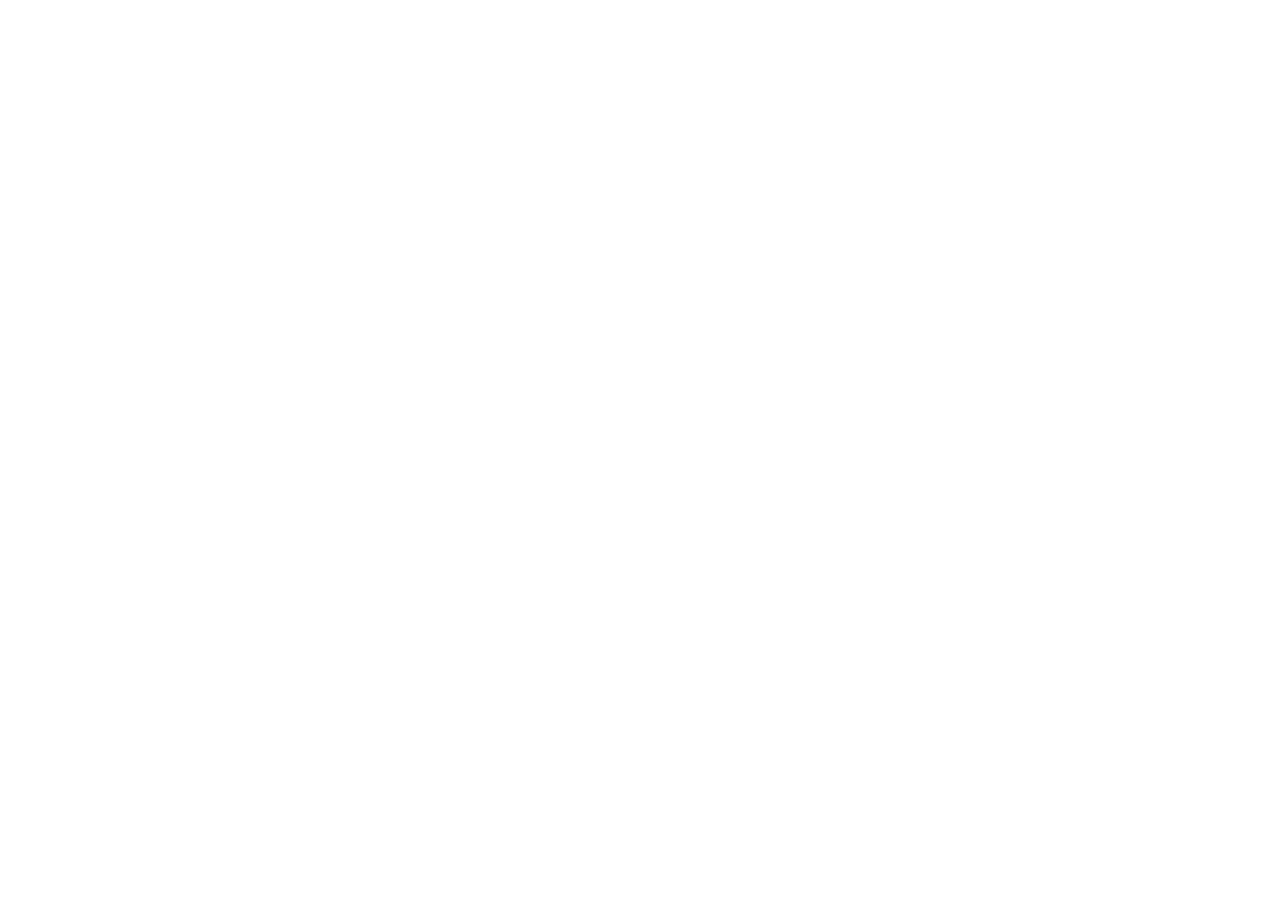
==== index.html @ 17571b15 "update" ====
<!DOCTYPE html>
<html lang="pt-br">
<head>
    <meta charset="UTF-8">
    <meta name="viewport" content="width=device-width, initial-scale=1.0">
    <link rel="shortcut icon" href="Projeto-rede-social/favicon.ico" type="image/x-icon">
    <title>Projeto redes sociais</title>
</head>
<body>
    
</body>
</html>
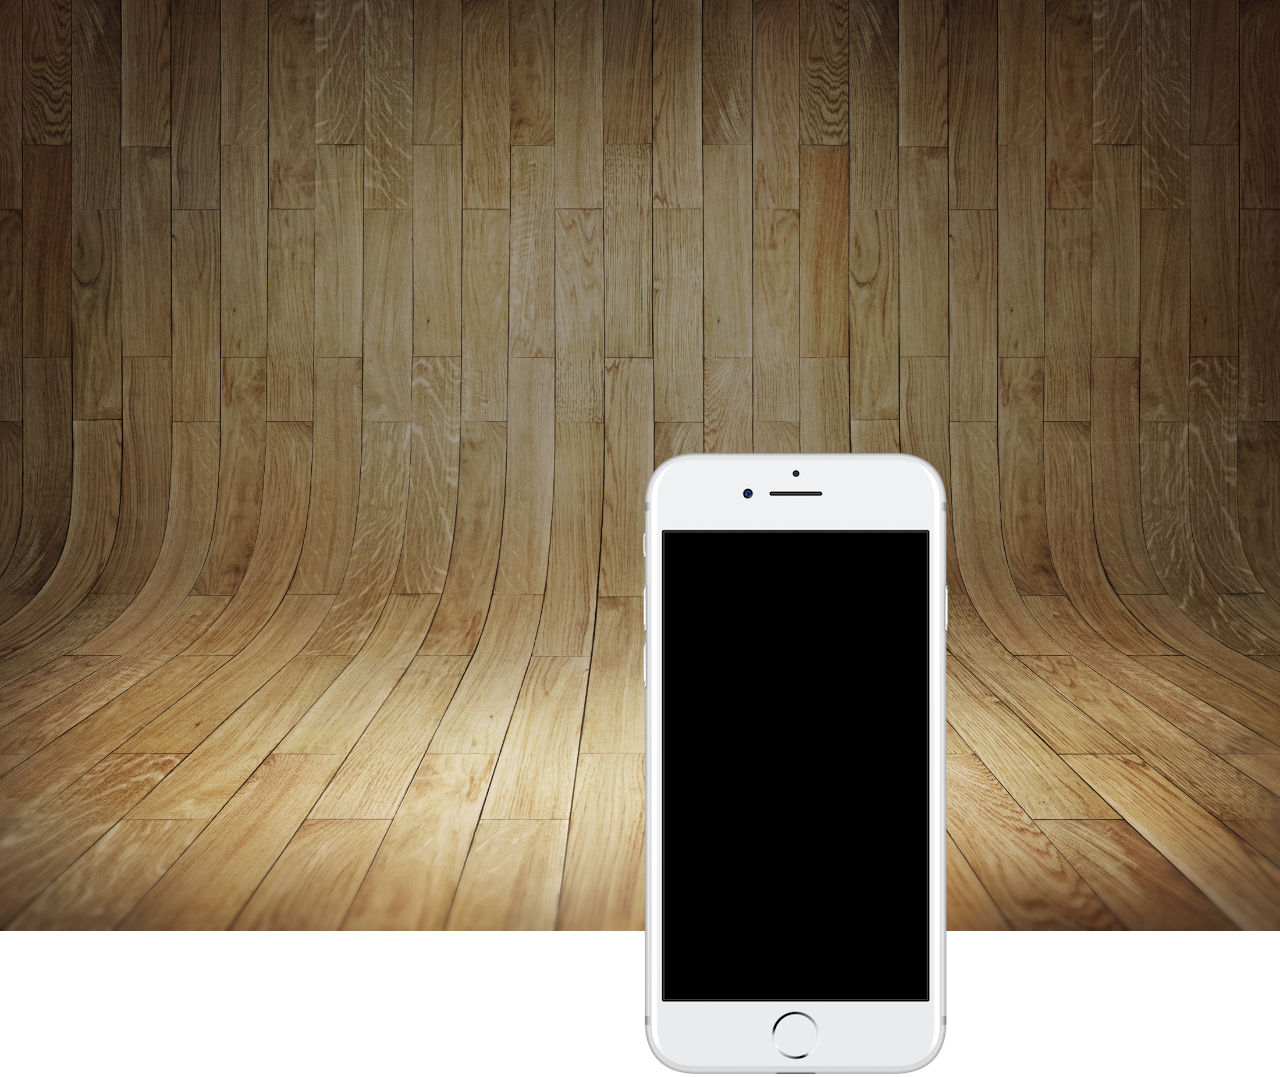
==== commit 79fcc33e: "update" ====
--- a/index.html
+++ b/index.html
@@ -3,10 +3,16 @@
 <head>
     <meta charset="UTF-8">
     <meta name="viewport" content="width=device-width, initial-scale=1.0">
-    <link rel="shortcut icon" href="Projeto-rede-social/favicon.ico" type="image/x-icon">
+    <link rel="shortcut icon" href="favicon.ico" type="image/x-icon">
+    <link rel="stylesheet" href="estilos/style.css">
     <title>Projeto redes sociais</title>
 </head>
 <body>
-    
+    <section id="telefone">
+
+    </section>
+    <section id="rede-sociais">
+
+    </section>
 </body>
 </html>--- a/estilos/style.css
+++ b/estilos/style.css
@@ -0,0 +1,39 @@
+@charset "UTF-8";
+
+*{
+    margin: 0px;
+    padding: 0px;
+    font-family: Arial, Helvetica, sans-serif;
+}
+
+html, body {
+    height: 100vh;
+    width: 100vw;
+    
+}
+
+body {
+    background: url('../imagens/fundo-madeira.jpg') no-repeat top center;
+    background-size: cover;
+    background-attachment: fixed;
+
+}
+
+main {
+    height: 100vh;
+    position: relative;
+    
+
+}
+
+section#telefone {
+    position: absolute;
+    top: 50%;
+    left: 50%;
+    transform: translate (-50%, -50%);
+
+    height: 627px;
+    width: 311px;
+    background-color: blue;
+    background: url('../imagens/frame-iphone.png') no-repeat;
+}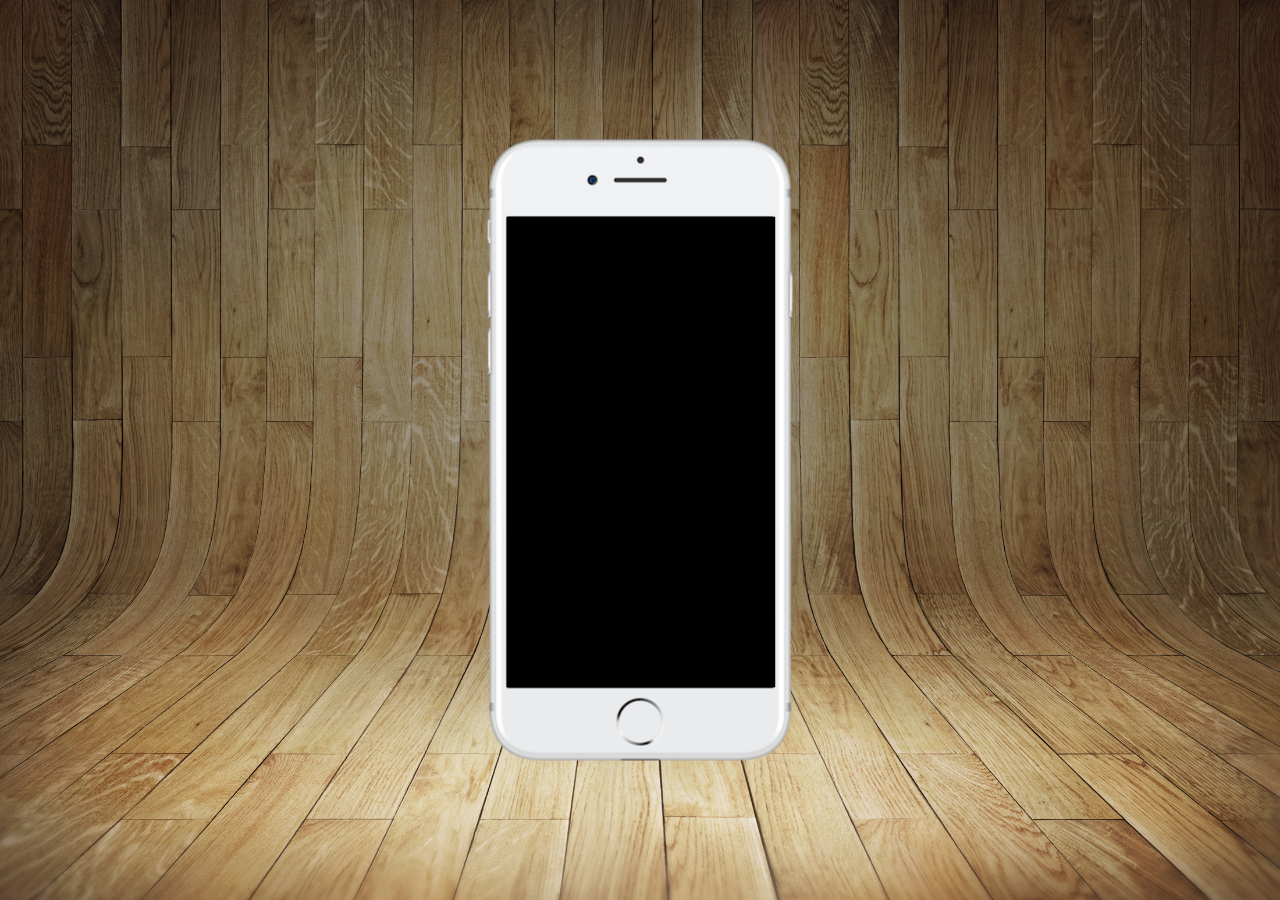
==== commit ac1e1f9d: "update" ====
--- a/index.html
+++ b/index.html
@@ -9,7 +9,7 @@
 </head>
 <body>
     <section id="telefone">
-
+        <iframe src="home.html" name="tela" id="tela" frameborder="0"></iframe>
     </section>
     <section id="rede-sociais">
 
--- a/estilos/style.css
+++ b/estilos/style.css
@@ -9,20 +9,19 @@
 html, body {
     height: 100vh;
     width: 100vw;
-    
+    background-color: black;
 }
 
 body {
     background: url('../imagens/fundo-madeira.jpg') no-repeat top center;
     background-size: cover;
     background-attachment: fixed;
-
 }
 
 main {
     height: 100vh;
     position: relative;
-    
+    background-color: green;
 
 }
 
@@ -30,10 +29,17 @@
     position: absolute;
     top: 50%;
     left: 50%;
-    transform: translate (-50%, -50%);
+    transform: translate(-50%, -50%);
 
     height: 627px;
     width: 311px;
-    background-color: blue;
     background: url('../imagens/frame-iphone.png') no-repeat;
+}
+
+iframe#tela {
+    position: relative;
+    top: 80px;
+    left: 22px;
+    width: 269px;
+    height: 471px;
 }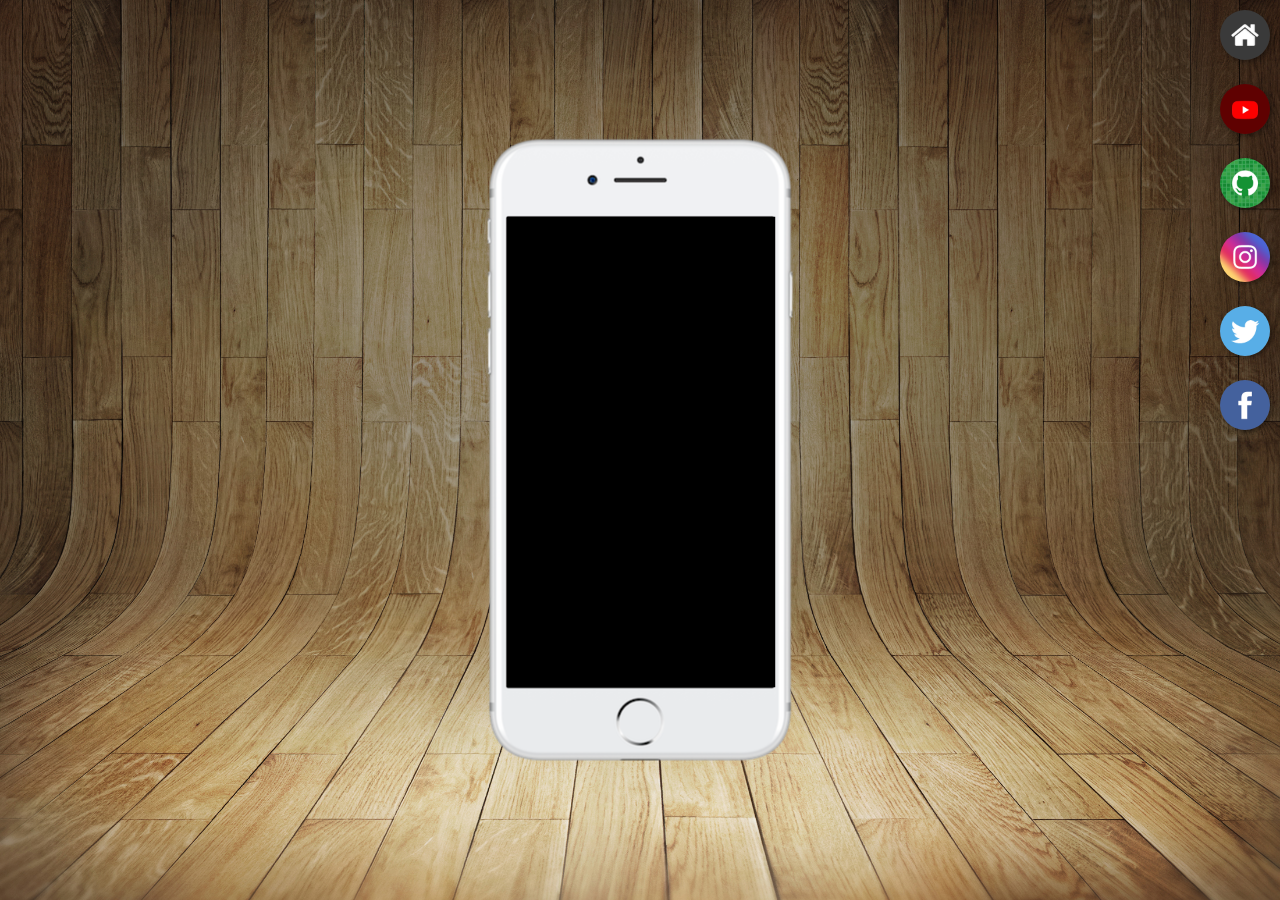
==== commit 181d7fac: "update" ====
--- a/index.html
+++ b/index.html
@@ -12,6 +12,13 @@
         <iframe src="home.html" name="tela" id="tela" frameborder="0"></iframe>
     </section>
     <section id="rede-sociais">
+        <a href="" target="tela"> <img src="imagens/logo-home.jpg" alt="Yome"></a><br>
+        <a href="#" target="tela"><img src="imagens/logo-youtube.jpg" alt="Youtube"></a><br>
+        <a href="#" target="tela"><img src="imagens/logo-github.jpg" alt="Github"></a><br>
+        <a href="#" target="tela"><img src="imagens/logo-instagram.jpg" alt="logo-instagram"></a><br>
+        <a href="#" target="tela"><img src="imagens/logo-twitter.jpg" alt="Twitter"></a><br>
+        <a href="#" target="tela"><img src="imagens/logo-facebook.jpg" alt="Facebook"></a><br>
+        
 
     </section>
 </body>
--- a/estilos/style.css
+++ b/estilos/style.css
@@ -42,4 +42,20 @@
     left: 22px;
     width: 269px;
     height: 471px;
-}+}
+section#rede-sociais {
+    text-align: right;
+}
+ section#rede-sociais img {
+    width: 50px;
+    margin: 10px;
+    border-radius: 50%;
+    box-shadow: 2px 2px 5px rgba(0,0,0,0.400)
+ }
+
+ section#rede-sociais img:hover {
+    border: 2px solid white;
+    transform: translate(-3px, -3px);
+    box-shadow: 5px 5px 10px black;
+    transition: transform .3s, border .1s;
+ }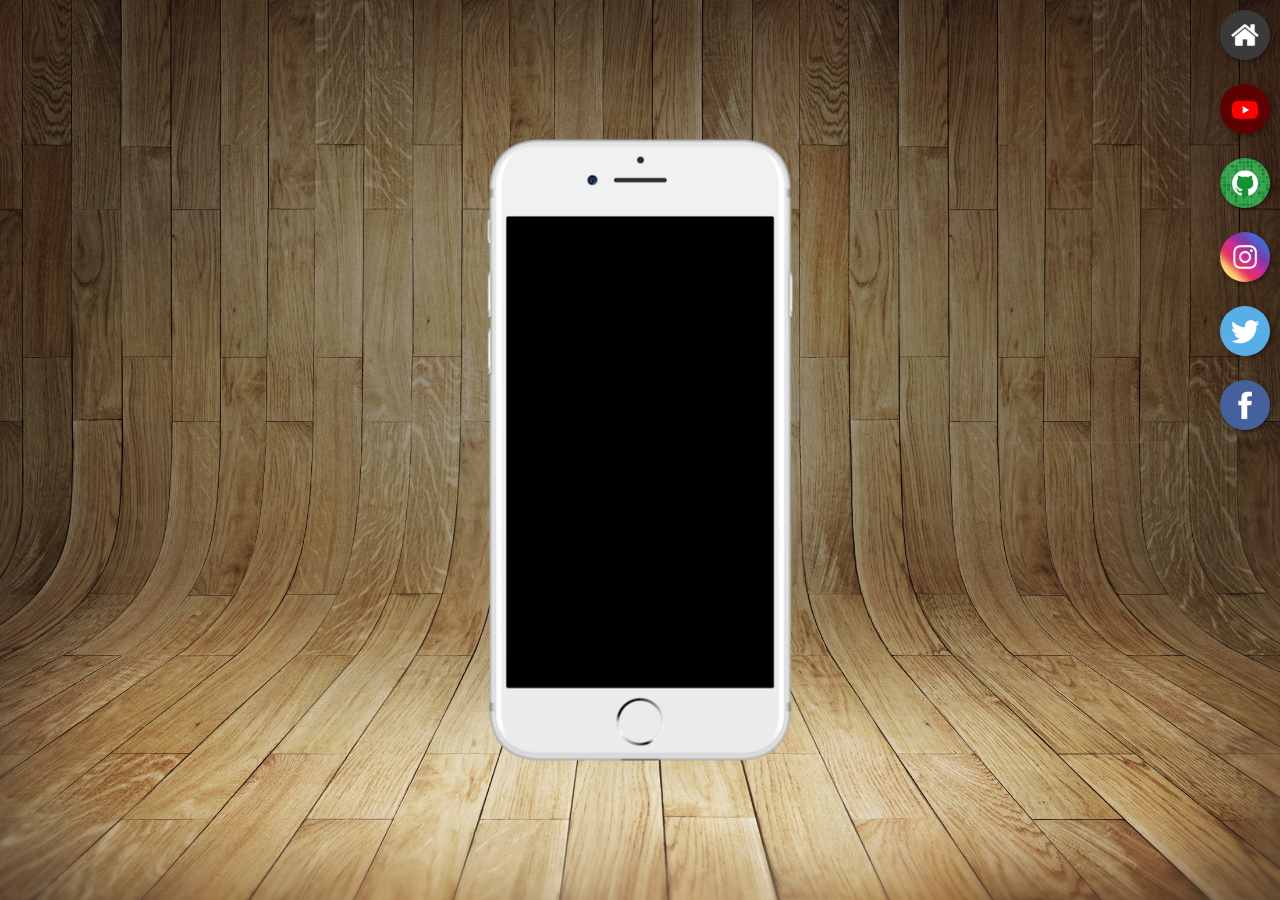
==== commit ea6824a0: "update" ====
--- a/index.html
+++ b/index.html
@@ -12,12 +12,12 @@
         <iframe src="home.html" name="tela" id="tela" frameborder="0"></iframe>
     </section>
     <section id="rede-sociais">
-        <a href="" target="tela"> <img src="imagens/logo-home.jpg" alt="Yome"></a><br>
-        <a href="#" target="tela"><img src="imagens/logo-youtube.jpg" alt="Youtube"></a><br>
-        <a href="#" target="tela"><img src="imagens/logo-github.jpg" alt="Github"></a><br>
-        <a href="#" target="tela"><img src="imagens/logo-instagram.jpg" alt="logo-instagram"></a><br>
-        <a href="#" target="tela"><img src="imagens/logo-twitter.jpg" alt="Twitter"></a><br>
-        <a href="#" target="tela"><img src="imagens/logo-facebook.jpg" alt="Facebook"></a><br>
+        <a href="home.html" target="tela"> <img src="imagens/logo-home.jpg" alt="Home"></a><br>
+        <a href="youtube.html" target="tela"><img src="imagens/logo-youtube.jpg" alt="Youtube"></a><br>
+        <a href="github.html" target="tela"><img src="imagens/logo-github.jpg" alt="Github"></a><br>
+        <a href="instagram.html" target="tela"><img src="imagens/logo-instagram.jpg" alt="Instagram"></a><br>
+        <a href="Twitter.html" target="tela"><img src="imagens/logo-twitter.jpg" alt="Twitter"></a><br>
+        <a href="Facebook.html" target="tela"><img src="imagens/logo-facebook.jpg" alt="Facebook"></a><br>
         
 
     </section>
--- a/estilos/style.css
+++ b/estilos/style.css
@@ -40,7 +40,7 @@
     position: relative;
     top: 80px;
     left: 22px;
-    width: 269px;
+    width: 267px;
     height: 471px;
 }
 section#rede-sociais {
